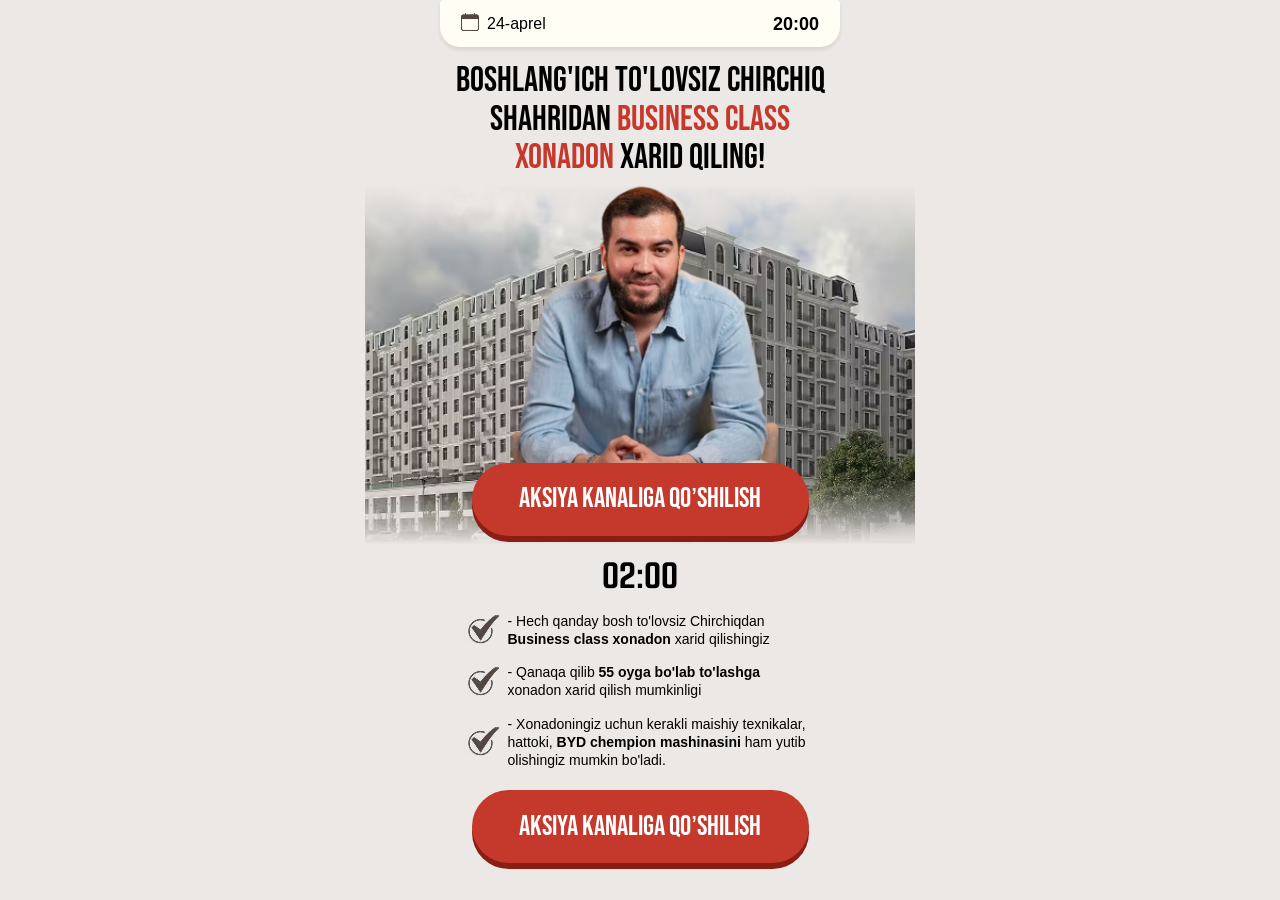
==== index.html @ 8bc54246 "push" ====
<!DOCTYPE html>
<html lang="uz">

<head>
    <meta charset="UTF-8">
    <meta name="viewport" content="width=device-width, initial-scale=1.0">
    <title>Amir Temur Residence</title>
    <style>
     * { margin: 0; padding: 0; box-sizing: border-box; } html, body { overflow-x: hidden; } body { background-color: #ECE8E5; } .container { max-width: 440px; width: 100%; margin: 0 auto; padding: 0 10px; padding-top: 0; display: flex; flex-direction: column; align-items: center; font-family: sans-serif; } .header { width: 100%; background-color: #FFFDF4; box-shadow: 0px 3px 4.6px 0px #00000017; border-radius: 4px 4px 20px 20px; padding: 14.5px 21px; display: flex; align-items: center; justify-content: space-between; gap: 12px; margin-bottom: 15px; min-width: 313px; max-width: 400px; } .header__box { display: flex; align-items: center; gap: 8px; } .header__text { font-family: Poppins, sans-serif; color: #000; font-weight: 500; font-size: 16px; line-height: 100%; text-wrap: nowrap; } .header__time { font-family: Montserrat, sans-serif; font-weight: 700; font-size: 18px; line-height: 100%; text-align: center; } .title { font-family: "Bebas Neue", sans-serif; font-weight: 400; font-size: clamp(28.5px, 8.9vw, 35px); line-height: 110%; text-align: center; text-transform: uppercase; position: relative; z-index: 3; color: black; width: 100%; } .title span { color: #C5392C; } .speaker__bg { background-image: url(./images/bg.avif); background-repeat: no-repeat; background-size: cover; background-position: center; max-width: 550px; width: 100%; height: 360px; position: absolute; top: 185px; left: 50%; transform: translateX(-50%); z-index: 0; -webkit-mask-image: linear-gradient(to bottom, transparent 0%, #000 18%, #000 82%, transparent 100%); mask-image: linear-gradient(to bottom, transparent 0%, #000 18%, #000 82%, transparent 100%); } .center { position: relative; width: 100%; display: flex; align-items: center; justify-content: center; } .expert__img { object-fit: contain; max-width: clamp(280px, 87vw, 300px); width: 100%; height: auto; position: relative; z-index: 10; margin-left: -10px; margin-bottom: -24px; } .event__btn { cursor: pointer; max-width: 337px; text-decoration: none; width: 100%; display: flex; align-items: center; justify-content: center; border: none; background-color: transparent; position: relative; background-color: #C5392C; box-shadow: 0px 6px 0px 0px #8A1E14; border-radius: 100px; padding: 24px 0; height: 73px; z-index: 20; font-family: "Bebas Neue", sans-serif; color: white; font-weight: 400; font-size: 28px; line-height: 100%; text-align: center; text-transform: uppercase; } .timer__box { font-family: Kuunari, sans-serif; padding-top: 20px; font-weight: 700; font-size: 36px; margin-bottom: 20px; line-height: 100%; position: relative; z-index: 10; text-transform: uppercase; } @media (max-width:450px) { .text { font-size: 14px; } .speaker__bg { top: 145px; } } @media (max-width:355px) { .event__btn { font-size: 29px; } .text { font-size: 13px; } .speaker__bg { top: 120px; } }
    </style>

    <link rel="stylesheet" href="./css/main.css" media="print" onload="this.media='all'" />
    <noscript>
        <link rel="stylesheet" href="./css/main.css" />
    </noscript>
</head>

<body>
    <main>
    <div class="wrapper">
        <div class="container">
            <div class="header">
                <div class="header__box">
                    <img src="./images/calendar.png" alt="kalendar belgisi" style="margin-top: -3px;"
                        class="header__text__img" width="18" height="18" loading="lazy" decoding="async">
                    <p class="header__text">
                        24-aprel
                    </p>
                </div>
                <p class="header__time">20:00</p>
            </div>

            <h1 class="title">
                Boshlang'ich to'lovsiz Chirchiq <br> shahridan <span>Business class <br> xonadon</span> xarid qiling!
            </h1>

            <img src="./images/speaker.avif" alt="speaker" class="expert__img minifyImg" decoding="async" loading="lazy"
                width="273" height="274">

            <div class="speaker__bg"></div>

            <a href="#" class="event__btn registerBtn">
                Aksiya kanaliga qo’shilish
            </a>

            <p class="timer__box" id="timer">02:00</p>

            <ul class="event__list">
                <li class="event__list__item">
                    <div class="event__list__item__number">
                        <img src="./images/verfiy.avif" alt="verfiy" width="35" height="35" decoding="async"
                            loading="lazy">
                    </div>
                    <p class="event__list__item__text">
                        - Hech qanday bosh to'lovsiz Chirchiqdan <b>Business class xonadon</b> xarid qilishingiz
                    </p>
                </li>
                <li class="event__list__item">
                    <div class="event__list__item__number">
                        <img src="./images/verfiy.avif" alt="verfiy" width="35" height="35" decoding="async"
                            loading="lazy">
                    </div>
                    <p class="event__list__item__text">
                        - Qanaqa qilib <b>55 oyga bo'lab to'lashga</b> <br> xonadon xarid qilish mumkinligi
                    </p>
                </li>
                <li class="event__list__item">
                    <div class="event__list__item__number">
                        <img src="./images/verfiy.avif" alt="verfiy" width="35" height="35" decoding="async"
                            loading="lazy">
                    </div>
                    <p class="event__list__item__text">
                        - Xonadoningiz uchun kerakli maishiy texnikalar, <br> hattoki, <b>BYD chempion mashinasini</b> ham yutib <br> olishingiz mumkin bo'ladi.
                    </p>
                </li>
            </ul>

            <a href="#" class="event__btn registerBtn" style="margin-bottom: 30px;">
                Aksiya kanaliga qo’shilish
            </a>
        </div>
    </div>
</main>

    <script defer src="./js/app.js"></script>
</body>

</html>
---- css/main.css ----
@font-face { font-family: "Bebas Neue"; src: url(../font/BebasNeue-Regular.subset.woff2); font-display: swap; } @font-face { font-family: "Kuunari"; src: url(../font/kuunari-bold-subset.v2.woff2); font-display: swap; } html, body { overflow-x: hidden; } .event__list { max-width: 351px; display: grid; grid-template: 1fr; gap: 15px; list-style: none; margin-bottom: 21px; } .event__list__item { display: flex; align-items: center; gap: 8px; overflow: hidden; } .event__list__item__number { display: flex; align-items: center; justify-content: center; flex-shrink: 0; } .event__list__item__text { font-weight: 400; font-family: Montserrat, sans-serif; font-size: clamp(12px, 3.7vw, 14px); line-height: 130%; color: black; }
---- css/main.css ----
@font-face { font-family: "Bebas Neue"; src: url(../font/BebasNeue-Regular.subset.woff2); font-display: swap; } @font-face { font-family: "Kuunari"; src: url(../font/kuunari-bold-subset.v2.woff2); font-display: swap; } html, body { overflow-x: hidden; } .event__list { max-width: 351px; display: grid; grid-template: 1fr; gap: 15px; list-style: none; margin-bottom: 21px; } .event__list__item { display: flex; align-items: center; gap: 8px; overflow: hidden; } .event__list__item__number { display: flex; align-items: center; justify-content: center; flex-shrink: 0; } .event__list__item__text { font-weight: 400; font-family: Montserrat, sans-serif; font-size: clamp(12px, 3.7vw, 14px); line-height: 130%; color: black; }
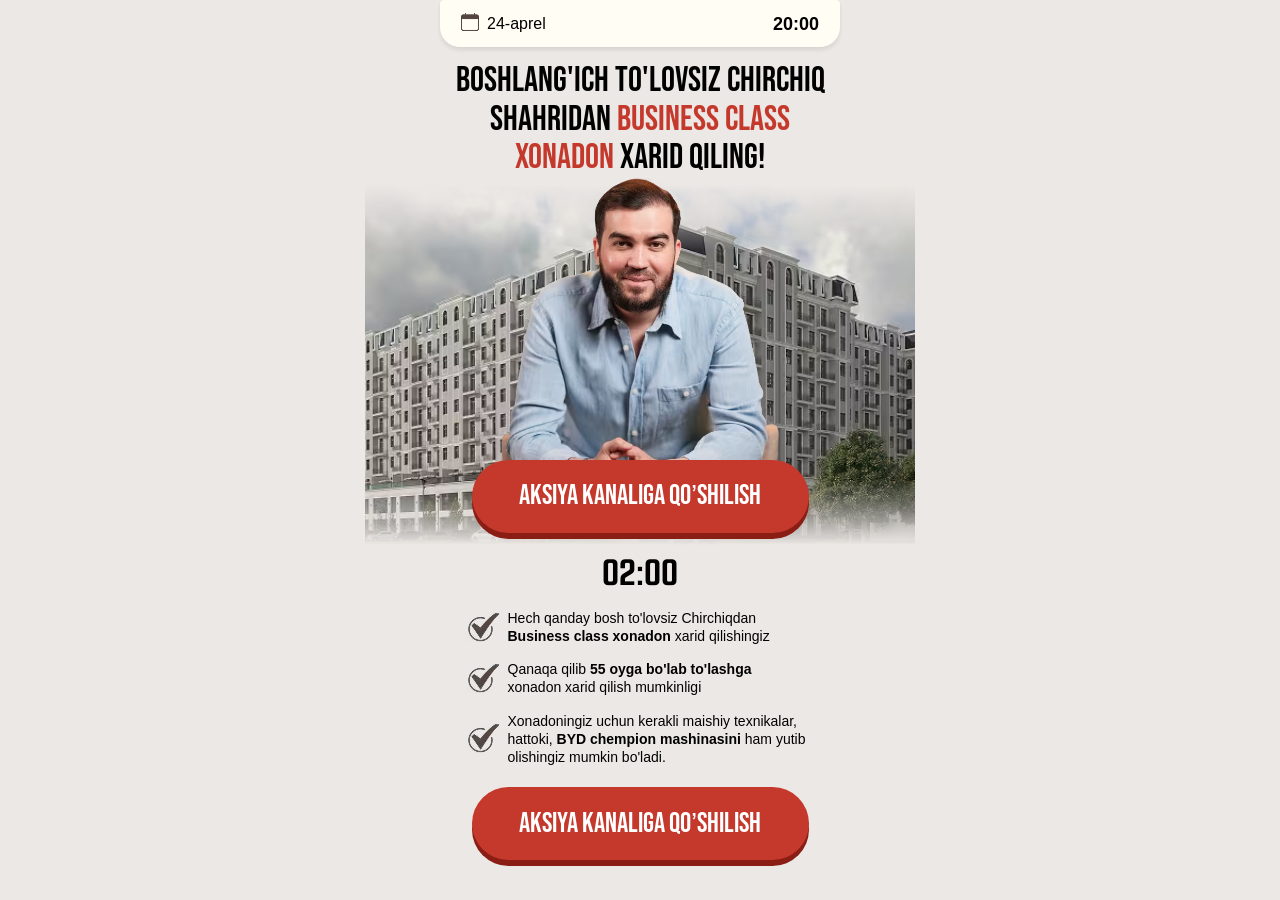
==== commit 26c01c93: "push" ====
--- a/index.html
+++ b/index.html
@@ -52,7 +52,7 @@
                             loading="lazy">
                     </div>
                     <p class="event__list__item__text">
-                        - Hech qanday bosh to'lovsiz Chirchiqdan <b>Business class xonadon</b> xarid qilishingiz
+                        Hech qanday bosh to'lovsiz Chirchiqdan <b>Business class xonadon</b> xarid qilishingiz
                     </p>
                 </li>
                 <li class="event__list__item">
@@ -61,7 +61,7 @@
                             loading="lazy">
                     </div>
                     <p class="event__list__item__text">
-                        - Qanaqa qilib <b>55 oyga bo'lab to'lashga</b> <br> xonadon xarid qilish mumkinligi
+                        Qanaqa qilib <b>55 oyga bo'lab to'lashga</b> <br> xonadon xarid qilish mumkinligi
                     </p>
                 </li>
                 <li class="event__list__item">
@@ -70,7 +70,7 @@
                             loading="lazy">
                     </div>
                     <p class="event__list__item__text">
-                        - Xonadoningiz uchun kerakli maishiy texnikalar, <br> hattoki, <b>BYD chempion mashinasini</b> ham yutib <br> olishingiz mumkin bo'ladi.
+                        Xonadoningiz uchun kerakli maishiy texnikalar, <br> hattoki, <b>BYD chempion mashinasini</b> ham yutib <br> olishingiz mumkin bo'ladi.
                     </p>
                 </li>
             </ul>
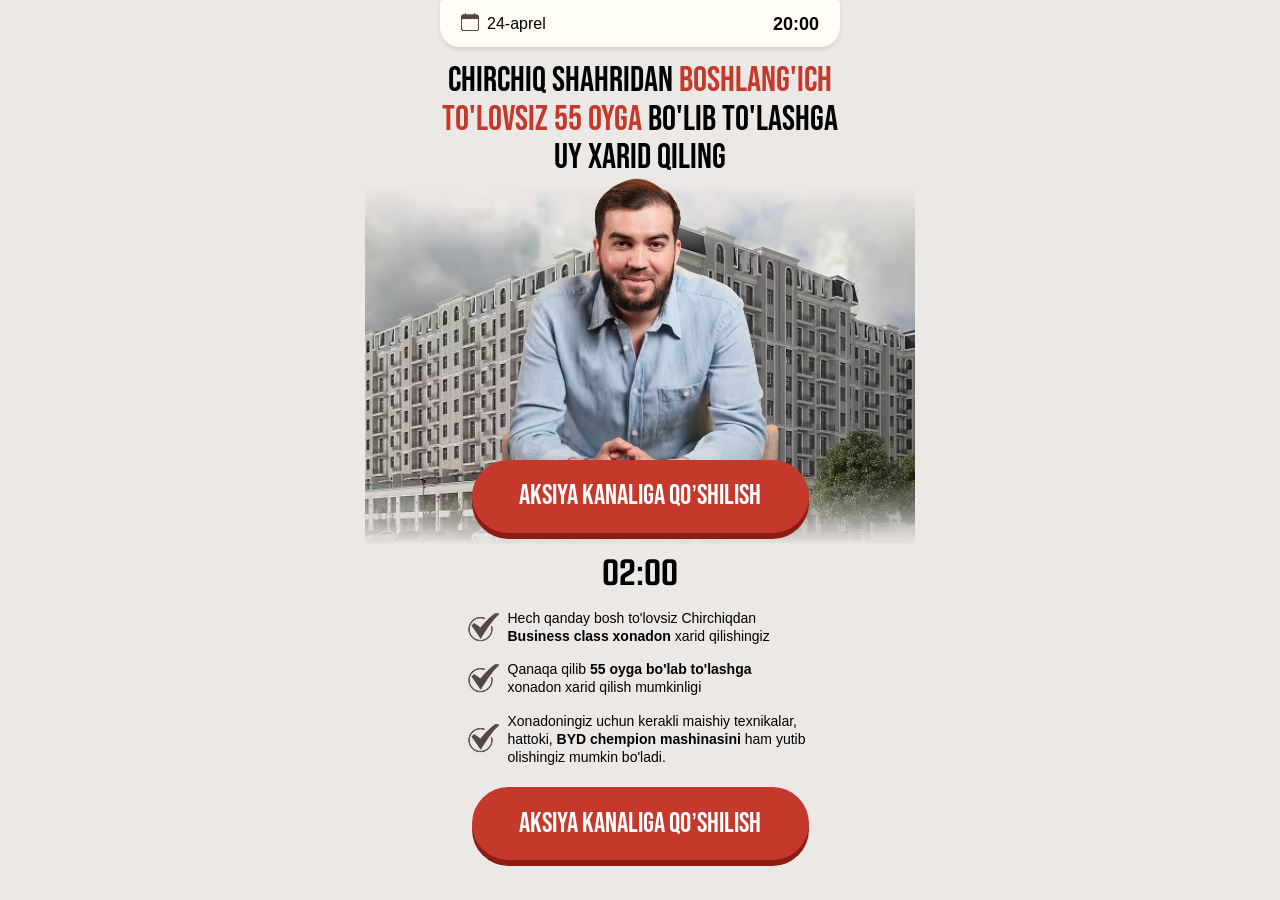
==== commit 5c49b5c2: "push" ====
--- a/index.html
+++ b/index.html
@@ -6,9 +6,8 @@
     <meta name="viewport" content="width=device-width, initial-scale=1.0">
     <title>Amir Temur Residence</title>
     <style>
-     * { margin: 0; padding: 0; box-sizing: border-box; } html, body { overflow-x: hidden; } body { background-color: #ECE8E5; } .container { max-width: 440px; width: 100%; margin: 0 auto; padding: 0 10px; padding-top: 0; display: flex; flex-direction: column; align-items: center; font-family: sans-serif; } .header { width: 100%; background-color: #FFFDF4; box-shadow: 0px 3px 4.6px 0px #00000017; border-radius: 4px 4px 20px 20px; padding: 14.5px 21px; display: flex; align-items: center; justify-content: space-between; gap: 12px; margin-bottom: 15px; min-width: 313px; max-width: 400px; } .header__box { display: flex; align-items: center; gap: 8px; } .header__text { font-family: Poppins, sans-serif; color: #000; font-weight: 500; font-size: 16px; line-height: 100%; text-wrap: nowrap; } .header__time { font-family: Montserrat, sans-serif; font-weight: 700; font-size: 18px; line-height: 100%; text-align: center; } .title { font-family: "Bebas Neue", sans-serif; font-weight: 400; font-size: clamp(28.5px, 8.9vw, 35px); line-height: 110%; text-align: center; text-transform: uppercase; position: relative; z-index: 3; color: black; width: 100%; } .title span { color: #C5392C; } .speaker__bg { background-image: url(./images/bg.avif); background-repeat: no-repeat; background-size: cover; background-position: center; max-width: 550px; width: 100%; height: 360px; position: absolute; top: 185px; left: 50%; transform: translateX(-50%); z-index: 0; -webkit-mask-image: linear-gradient(to bottom, transparent 0%, #000 18%, #000 82%, transparent 100%); mask-image: linear-gradient(to bottom, transparent 0%, #000 18%, #000 82%, transparent 100%); } .center { position: relative; width: 100%; display: flex; align-items: center; justify-content: center; } .expert__img { object-fit: contain; max-width: clamp(280px, 87vw, 300px); width: 100%; height: auto; position: relative; z-index: 10; margin-left: -10px; margin-bottom: -24px; } .event__btn { cursor: pointer; max-width: 337px; text-decoration: none; width: 100%; display: flex; align-items: center; justify-content: center; border: none; background-color: transparent; position: relative; background-color: #C5392C; box-shadow: 0px 6px 0px 0px #8A1E14; border-radius: 100px; padding: 24px 0; height: 73px; z-index: 20; font-family: "Bebas Neue", sans-serif; color: white; font-weight: 400; font-size: 28px; line-height: 100%; text-align: center; text-transform: uppercase; } .timer__box { font-family: Kuunari, sans-serif; padding-top: 20px; font-weight: 700; font-size: 36px; margin-bottom: 20px; line-height: 100%; position: relative; z-index: 10; text-transform: uppercase; } @media (max-width:450px) { .text { font-size: 14px; } .speaker__bg { top: 145px; } } @media (max-width:355px) { .event__btn { font-size: 29px; } .text { font-size: 13px; } .speaker__bg { top: 120px; } }
+     * { margin: 0; padding: 0; box-sizing: border-box; } html, body { overflow-x: hidden; } body { background-color: #ECE8E5; } .container { max-width: 440px; width: 100%; margin: 0 auto; padding: 0 10px; padding-top: 0; display: flex; flex-direction: column; align-items: center; font-family: sans-serif; } .header { width: 100%; background-color: #FFFDF4; box-shadow: 0px 3px 4.6px 0px #00000017; border-radius: 4px 4px 20px 20px; padding: 14.5px 21px; display: flex; align-items: center; justify-content: space-between; gap: 12px; margin-bottom: 15px; min-width: 313px; max-width: 400px; } .header__box { display: flex; align-items: center; gap: 8px; } .header__text { font-family: Poppins, sans-serif; color: #000; font-weight: 500; font-size: 16px; line-height: 100%; text-wrap: nowrap; } .header__time { font-family: Montserrat, sans-serif; font-weight: 700; font-size: 18px; line-height: 100%; text-align: center; } .title { font-family: "Bebas Neue", sans-serif; font-weight: 400; font-size: clamp(26.5px, 8vw, 35px); line-height: 110%; text-align: center; text-transform: uppercase; position: relative; z-index: 3; color: black; width: 100%; } .title span { color: #C5392C; } .speaker__bg { background-image: url(./images/bg.avif); background-repeat: no-repeat; background-size: cover; background-position: center; max-width: 550px; width: 100%; height: 360px; position: absolute; top: 185px; left: 50%; transform: translateX(-50%); z-index: 0; -webkit-mask-image: linear-gradient(to bottom, transparent 0%, #000 18%, #000 82%, transparent 100%); mask-image: linear-gradient(to bottom, transparent 0%, #000 18%, #000 82%, transparent 100%); } .center { position: relative; width: 100%; display: flex; align-items: center; justify-content: center; } .expert__img { object-fit: contain; max-width: clamp(280px, 87vw, 300px); width: 100%; height: auto; position: relative; z-index: 10; margin-left: -10px; margin-bottom: -24px; } .event__btn { cursor: pointer; max-width: 337px; text-decoration: none; width: 100%; display: flex; align-items: center; justify-content: center; border: none; background-color: transparent; position: relative; background-color: #C5392C; box-shadow: 0px 6px 0px 0px #8A1E14; border-radius: 100px; padding: 24px 0; height: 73px; z-index: 20; font-family: "Bebas Neue", sans-serif; color: white; font-weight: 400; font-size: 28px; line-height: 100%; text-align: center; text-transform: uppercase; } .timer__box { font-family: Kuunari, sans-serif; padding-top: 20px; font-weight: 700; font-size: 36px; margin-bottom: 20px; line-height: 100%; position: relative; z-index: 10; text-transform: uppercase; } @media (max-width:450px) { .text { font-size: 14px; } .speaker__bg { top: 145px; } } @media (max-width:355px) { .event__btn { font-size: 29px; } .text { font-size: 13px; } .speaker__bg { top: 120px; } }
     </style>
-
     <link rel="stylesheet" href="./css/main.css" media="print" onload="this.media='all'" />
     <noscript>
         <link rel="stylesheet" href="./css/main.css" />
@@ -31,7 +30,7 @@
             </div>
 
             <h1 class="title">
-                Boshlang'ich to'lovsiz Chirchiq <br> shahridan <span>Business class <br> xonadon</span> xarid qiling!
+                Chirchiq shahridan <span>boshlang'ich to'lovsiz 55 oyga </span> bo'lib to'lashga uy xarid qiling
             </h1>
 
             <img src="./images/speaker.avif" alt="speaker" class="expert__img minifyImg" decoding="async" loading="lazy"
@@ -39,9 +38,9 @@
 
             <div class="speaker__bg"></div>
 
-            <a href="#" class="event__btn registerBtn">
+            <button type="button" class="event__btn registerBtn">
                 Aksiya kanaliga qo’shilish
-            </a>
+            </button>
 
             <p class="timer__box" id="timer">02:00</p>
 
@@ -75,14 +74,90 @@
                 </li>
             </ul>
 
-            <a href="#" class="event__btn registerBtn" style="margin-bottom: 30px;">
+            <button type="button" class="event__btn registerBtn" style="margin-bottom: 30px;">
                 Aksiya kanaliga qo’shilish
-            </a>
+            </button>
         </div>
     </div>
 </main>
 
+
+ <!-- Modal -->
+ <div id="registrationModal" class="homeModal" style="display: none">
+    <div class="homeModalOverlay"></div>
+    <div class="homeFormContainer">
+        <button type="button" class="closeButton" id="closeModalBtn" aria-label="Modalni yopish" title="Yopish">
+            <svg xmlns="http://www.w3.org/2000/svg" width="16" height="16" viewBox="0 0 12 12" fill="none">
+                <path d="M1 11L11 1M1 1.00001L11 11" stroke="currentColor" stroke-width="1.5"
+                    stroke-linecap="round" />
+            </svg>
+        </button>
+        <div class="homeFormTop">
+            <h1 class="homeFormTopTitle">
+                Bepul qatnashish uchun ma'lumotlaringizni kiriting!
+            </h1>
+        </div>
+        <form id="registrationForm" name="contact-form">
+            <!-- TELEFON -->
+            <div class="HomeFormRow">
+                <label class="HomeFormRowLabel" for="phone">Telefon raqamingiz:</label>
+
+                <div class="phone-input-container">
+                    <!-- LEFT: country -->
+                    <button type="button" type="button" class="selected-country" id="selectedCountry">
+                        <span class="selected-flag" id="selectedCountryFlag">🇺🇿</span>
+
+                        <svg id="dropdownIcon" xmlns="http://www.w3.org/2000/svg" width="16" height="16"
+                            viewBox="0 0 24 24" fill="none" stroke="currentColor" stroke-width="2"
+                            stroke-linecap="round" stroke-linejoin="round">
+                            <polyline points="6 9 12 15 18 9"></polyline>
+                        </svg>
+                        <span class="selected-code" id="selectedCountryCodeText">+998</span>
+                    </button>
+
+                    <!-- dropdown -->
+                    <div class="country-dropdown" id="countryDropdown" style="display:none"></div>
+
+                    <!-- RIGHT: phone input (number span inside) -->
+                    <div class="phone-field">
+                        <input class="HomeFormRowInput phone-input" type="tel" id="phone" name="phone"
+                            inputmode="numeric" placeholder="88 888 88 88" autocomplete="tel"
+                            style="border: none; background-color: transparent;padding-left: 5px;" />
+                    </div>
+                </div>
+
+                <p class="homeFormErrorText" id="phoneError" style="display:none">
+                    ❌ Telefon raqam mos emas!
+                </p>
+            </div>
+
+            <button type="submit" class="HomeFormBtn" id="submitBtn">
+                DAVOM ETISH
+            </button>
+        </form>
+
+    </div>
+</div>
+    <script defer src="./js/phoneFormat.js"></script>
     <script defer src="./js/app.js"></script>
+
+    <!-- Meta Pixel Code -->
+<script defer>
+    !function(f,b,e,v,n,t,s)
+    {if(f.fbq)return;n=f.fbq=function(){n.callMethod?
+    n.callMethod.apply(n,arguments):n.queue.push(arguments)};
+    if(!f._fbq)f._fbq=n;n.push=n;n.loaded=!0;n.version='2.0';
+    n.queue=[];t=b.createElement(e);t.async=!0;
+    t.src=v;s=b.getElementsByTagName(e)[0];
+    s.parentNode.insertBefore(t,s)}(window, document,'script',
+    'https://connect.facebook.net/en_US/fbevents.js');
+    fbq('init', '1130865389023124');
+    fbq('track', 'PageView');
+    </script>
+    <noscript><img height="1" width="1" style="display:none"
+    src="https://www.facebook.com/tr?id=1130865389023124&ev=PageView&noscript=1"
+    /></noscript>
+    <!-- End Meta Pixel Code -->
 </body>
 
 </html>
--- a/css/main.css
+++ b/css/main.css
@@ -1 +1 @@
-@font-face { font-family: "Bebas Neue"; src: url(../font/BebasNeue-Regular.subset.woff2); font-display: swap; } @font-face { font-family: "Kuunari"; src: url(../font/kuunari-bold-subset.v2.woff2); font-display: swap; } html, body { overflow-x: hidden; } .event__list { max-width: 351px; display: grid; grid-template: 1fr; gap: 15px; list-style: none; margin-bottom: 21px; } .event__list__item { display: flex; align-items: center; gap: 8px; overflow: hidden; } .event__list__item__number { display: flex; align-items: center; justify-content: center; flex-shrink: 0; } .event__list__item__text { font-weight: 400; font-family: Montserrat, sans-serif; font-size: clamp(12px, 3.7vw, 14px); line-height: 130%; color: black; }+@font-face { font-family: "Bebas Neue"; src: url(../font/BebasNeue-Regular.subset.woff2); font-display: swap; } @font-face { font-family: "Kuunari"; src: url(../font/kuunari-bold-subset.v2.woff2); font-display: swap; } html, body { overflow-x: hidden; } .event__list { max-width: 351px; display: grid; grid-template: 1fr; gap: 15px; list-style: none; margin-bottom: 21px; } .event__list__item { display: flex; align-items: center; gap: 8px; overflow: hidden; } .event__list__item__number { display: flex; align-items: center; justify-content: center; flex-shrink: 0; } .event__list__item__text { font-weight: 400; font-family: Montserrat, sans-serif; font-size: clamp(12px, 3.7vw, 14px); line-height: 130%; color: black; } .homeModal, .homeModalOverlay { position: fixed; top: 0; height: 100vh; width: 100%; left: 0; } .homeModal { z-index: 30; justify-content: center; align-items: center; display: flex; } .homeModalOverlay { background-color: rgba(0, 0, 0, 0.3); backdrop-filter: blur(5px); } .homeFormContainer { position: relative; z-index: 30; background-color: #fff; color: #000; border-radius: 8px; padding: 20px 40px 40px; width: 100%; max-width: 520px; box-shadow: 0 4px 12px rgba(0, 0, 0, 0.1); margin: 0 20px; position: fixed; top: 50%; left: 50%; transform: translate(-50%, -50%); } .homeFormTop { display: flex; justify-content: space-between; } .homeFormTopTitle { font-family: Inter, sans-serif; font-size: clamp(21px, 6.6vw, 24px); margin: 0 0 20px; color: #000; font-weight: 600; text-align: center; margin-left: auto; margin-right: auto; } .closeButton { background: 0 0; border: none; cursor: pointer; padding: 4px; justify-content: center; align-items: center; display: flex; position: absolute; top: 20px; right: 20px; color: #000; } .homeFormErrorText { color: #e53e3e; margin-bottom: 12px; font-size: 14px; font-family: system-ui, -apple-system, BlinkMacSystemFont, "Segoe UI", sans-serif; padding-top: 5px; padding-bottom: 5px; } .HomeFormRowInput, .HomeFormRowLabel { font-family: system-ui, -apple-system, BlinkMacSystemFont, "Segoe UI", sans-serif; font-size: 18px; } .HomeFormRow { margin-bottom: 20px; } .HomeFormRowLabel { display: block; margin-bottom: 6px; color: #000; } .HomeFormRowInput { width: 100%; padding: 10px 16px; border: 1px solid #c9c9c9; min-height: 48px; background-color: #f3f7f8; border-radius: 6px; font-weight: 400; outline: 0; height: 50px; transition: border-color 0.2s; } .HomeFormRowInput:focus { border-color: #FFCC7F; } .HomeFormRowInput::placeholder { color: #aaa; } .HomeFormBtn { font-family: sans-serif; height: 60px; width: 100%; cursor: pointer; border-radius: 10px; transition: 0.3s; background-color: #C5392C; font-weight: 700; font-size: 28px; color: white; text-transform: uppercase; border: none; position: relative; display: flex; align-items: center; justify-content: center; } .phone-input-container { display: flex; align-items: center; position: relative; border: 1px solid #c9c9c9; background-color: transparent; border-radius: 6px; } .phone-input-container:focus { border-color: #e71f1f; } .selected-code { display: flex; margin-left: 10px; } .country-selector { position: relative; margin-right: 10px; } .selected-country { display: flex; align-items: center; padding: 10px; padding-right: 0; border-radius: 6px; cursor: pointer; min-height: 50px; font-family: sans-serif !important; font-size: 18px; font-weight: 400 !important; min-width: max-content; border: none; background-color: transparent; } .country-dropdown { position: absolute; top: 110%; left: 0; width: 100%; background-color: #fff; border: 1px solid #c9c9c9; border-radius: 6px; box-shadow: 0 4px 12px rgba(0, 0, 0, 0.1); z-index: 40; max-height: 200px; overflow-y: auto; font-family: sans-serif !important; font-weight: 400 !important; } .country-option { display: flex; justify-content: space-between; align-items: center; padding: 10px; cursor: pointer; font-family: sans-serif; font-weight: 400 !important; } .country-option:hover { background-color: #f3f7f8; } .country-option.selected { background-color: #e6f0fa; } @media screen and (max-width: 768px) { .homeFormContainer { max-width: 100%; padding: 80px 20px 20px; margin: 0; border-radius: 6px; height: 100vh; } .homeFormTopTitle { text-align: center; max-width: 408px; margin-left: auto; margin-right: auto; font-weight: 700; margin-bottom: 15px; } .homeFormTop { flex-direction: column; align-items: flex-start; } .closeButton { width: 100%; height: 50px; background-color: #000; color: #fff; padding-right: 20px; top: 0; left: 0; justify-content: end; } .homeFormErrorText { font-size: 12px; margin-bottom: 8px; } .HomeFormRowLabel { margin-bottom: 6px; } .HomeFormRowInput { padding: 0 12px; min-height: 40px; background-color: transparent; } .HomeFormRowInput::placeholder { color: #a3a3a3; } .HomeFormBtn { font-size: 18px; font-weight: 700; margin-top: 24px; } } @media screen and (max-width: 480px) { .homeFormContainer { max-width: 100%; padding: 80px 20px 20px; margin: 0; border-radius: 6px; height: 100vh; } .homeFormTopTitle { text-align: center; margin: 0 auto 15px; } .homeFormErrorText { font-size: 12px; margin-bottom: 8px; } .HomeFormRowLabel { margin-bottom: 6px; } .HomeFormRowInput { padding: 0 12px; min-height: 40px; background-color: transparent; border-radius: 10px; } .HomeFormRowInput::placeholder { color: #a3a3a3; } .HomeFormBtn { font-size: 16px; padding: 10px 0; margin-top: 24px; height: 50px; } }
--- a/css/main.css
+++ b/css/main.css
@@ -1 +1 @@
-@font-face { font-family: "Bebas Neue"; src: url(../font/BebasNeue-Regular.subset.woff2); font-display: swap; } @font-face { font-family: "Kuunari"; src: url(../font/kuunari-bold-subset.v2.woff2); font-display: swap; } html, body { overflow-x: hidden; } .event__list { max-width: 351px; display: grid; grid-template: 1fr; gap: 15px; list-style: none; margin-bottom: 21px; } .event__list__item { display: flex; align-items: center; gap: 8px; overflow: hidden; } .event__list__item__number { display: flex; align-items: center; justify-content: center; flex-shrink: 0; } .event__list__item__text { font-weight: 400; font-family: Montserrat, sans-serif; font-size: clamp(12px, 3.7vw, 14px); line-height: 130%; color: black; }+@font-face { font-family: "Bebas Neue"; src: url(../font/BebasNeue-Regular.subset.woff2); font-display: swap; } @font-face { font-family: "Kuunari"; src: url(../font/kuunari-bold-subset.v2.woff2); font-display: swap; } html, body { overflow-x: hidden; } .event__list { max-width: 351px; display: grid; grid-template: 1fr; gap: 15px; list-style: none; margin-bottom: 21px; } .event__list__item { display: flex; align-items: center; gap: 8px; overflow: hidden; } .event__list__item__number { display: flex; align-items: center; justify-content: center; flex-shrink: 0; } .event__list__item__text { font-weight: 400; font-family: Montserrat, sans-serif; font-size: clamp(12px, 3.7vw, 14px); line-height: 130%; color: black; } .homeModal, .homeModalOverlay { position: fixed; top: 0; height: 100vh; width: 100%; left: 0; } .homeModal { z-index: 30; justify-content: center; align-items: center; display: flex; } .homeModalOverlay { background-color: rgba(0, 0, 0, 0.3); backdrop-filter: blur(5px); } .homeFormContainer { position: relative; z-index: 30; background-color: #fff; color: #000; border-radius: 8px; padding: 20px 40px 40px; width: 100%; max-width: 520px; box-shadow: 0 4px 12px rgba(0, 0, 0, 0.1); margin: 0 20px; position: fixed; top: 50%; left: 50%; transform: translate(-50%, -50%); } .homeFormTop { display: flex; justify-content: space-between; } .homeFormTopTitle { font-family: Inter, sans-serif; font-size: clamp(21px, 6.6vw, 24px); margin: 0 0 20px; color: #000; font-weight: 600; text-align: center; margin-left: auto; margin-right: auto; } .closeButton { background: 0 0; border: none; cursor: pointer; padding: 4px; justify-content: center; align-items: center; display: flex; position: absolute; top: 20px; right: 20px; color: #000; } .homeFormErrorText { color: #e53e3e; margin-bottom: 12px; font-size: 14px; font-family: system-ui, -apple-system, BlinkMacSystemFont, "Segoe UI", sans-serif; padding-top: 5px; padding-bottom: 5px; } .HomeFormRowInput, .HomeFormRowLabel { font-family: system-ui, -apple-system, BlinkMacSystemFont, "Segoe UI", sans-serif; font-size: 18px; } .HomeFormRow { margin-bottom: 20px; } .HomeFormRowLabel { display: block; margin-bottom: 6px; color: #000; } .HomeFormRowInput { width: 100%; padding: 10px 16px; border: 1px solid #c9c9c9; min-height: 48px; background-color: #f3f7f8; border-radius: 6px; font-weight: 400; outline: 0; height: 50px; transition: border-color 0.2s; } .HomeFormRowInput:focus { border-color: #FFCC7F; } .HomeFormRowInput::placeholder { color: #aaa; } .HomeFormBtn { font-family: sans-serif; height: 60px; width: 100%; cursor: pointer; border-radius: 10px; transition: 0.3s; background-color: #C5392C; font-weight: 700; font-size: 28px; color: white; text-transform: uppercase; border: none; position: relative; display: flex; align-items: center; justify-content: center; } .phone-input-container { display: flex; align-items: center; position: relative; border: 1px solid #c9c9c9; background-color: transparent; border-radius: 6px; } .phone-input-container:focus { border-color: #e71f1f; } .selected-code { display: flex; margin-left: 10px; } .country-selector { position: relative; margin-right: 10px; } .selected-country { display: flex; align-items: center; padding: 10px; padding-right: 0; border-radius: 6px; cursor: pointer; min-height: 50px; font-family: sans-serif !important; font-size: 18px; font-weight: 400 !important; min-width: max-content; border: none; background-color: transparent; } .country-dropdown { position: absolute; top: 110%; left: 0; width: 100%; background-color: #fff; border: 1px solid #c9c9c9; border-radius: 6px; box-shadow: 0 4px 12px rgba(0, 0, 0, 0.1); z-index: 40; max-height: 200px; overflow-y: auto; font-family: sans-serif !important; font-weight: 400 !important; } .country-option { display: flex; justify-content: space-between; align-items: center; padding: 10px; cursor: pointer; font-family: sans-serif; font-weight: 400 !important; } .country-option:hover { background-color: #f3f7f8; } .country-option.selected { background-color: #e6f0fa; } @media screen and (max-width: 768px) { .homeFormContainer { max-width: 100%; padding: 80px 20px 20px; margin: 0; border-radius: 6px; height: 100vh; } .homeFormTopTitle { text-align: center; max-width: 408px; margin-left: auto; margin-right: auto; font-weight: 700; margin-bottom: 15px; } .homeFormTop { flex-direction: column; align-items: flex-start; } .closeButton { width: 100%; height: 50px; background-color: #000; color: #fff; padding-right: 20px; top: 0; left: 0; justify-content: end; } .homeFormErrorText { font-size: 12px; margin-bottom: 8px; } .HomeFormRowLabel { margin-bottom: 6px; } .HomeFormRowInput { padding: 0 12px; min-height: 40px; background-color: transparent; } .HomeFormRowInput::placeholder { color: #a3a3a3; } .HomeFormBtn { font-size: 18px; font-weight: 700; margin-top: 24px; } } @media screen and (max-width: 480px) { .homeFormContainer { max-width: 100%; padding: 80px 20px 20px; margin: 0; border-radius: 6px; height: 100vh; } .homeFormTopTitle { text-align: center; margin: 0 auto 15px; } .homeFormErrorText { font-size: 12px; margin-bottom: 8px; } .HomeFormRowLabel { margin-bottom: 6px; } .HomeFormRowInput { padding: 0 12px; min-height: 40px; background-color: transparent; border-radius: 10px; } .HomeFormRowInput::placeholder { color: #a3a3a3; } .HomeFormBtn { font-size: 16px; padding: 10px 0; margin-top: 24px; height: 50px; } }
